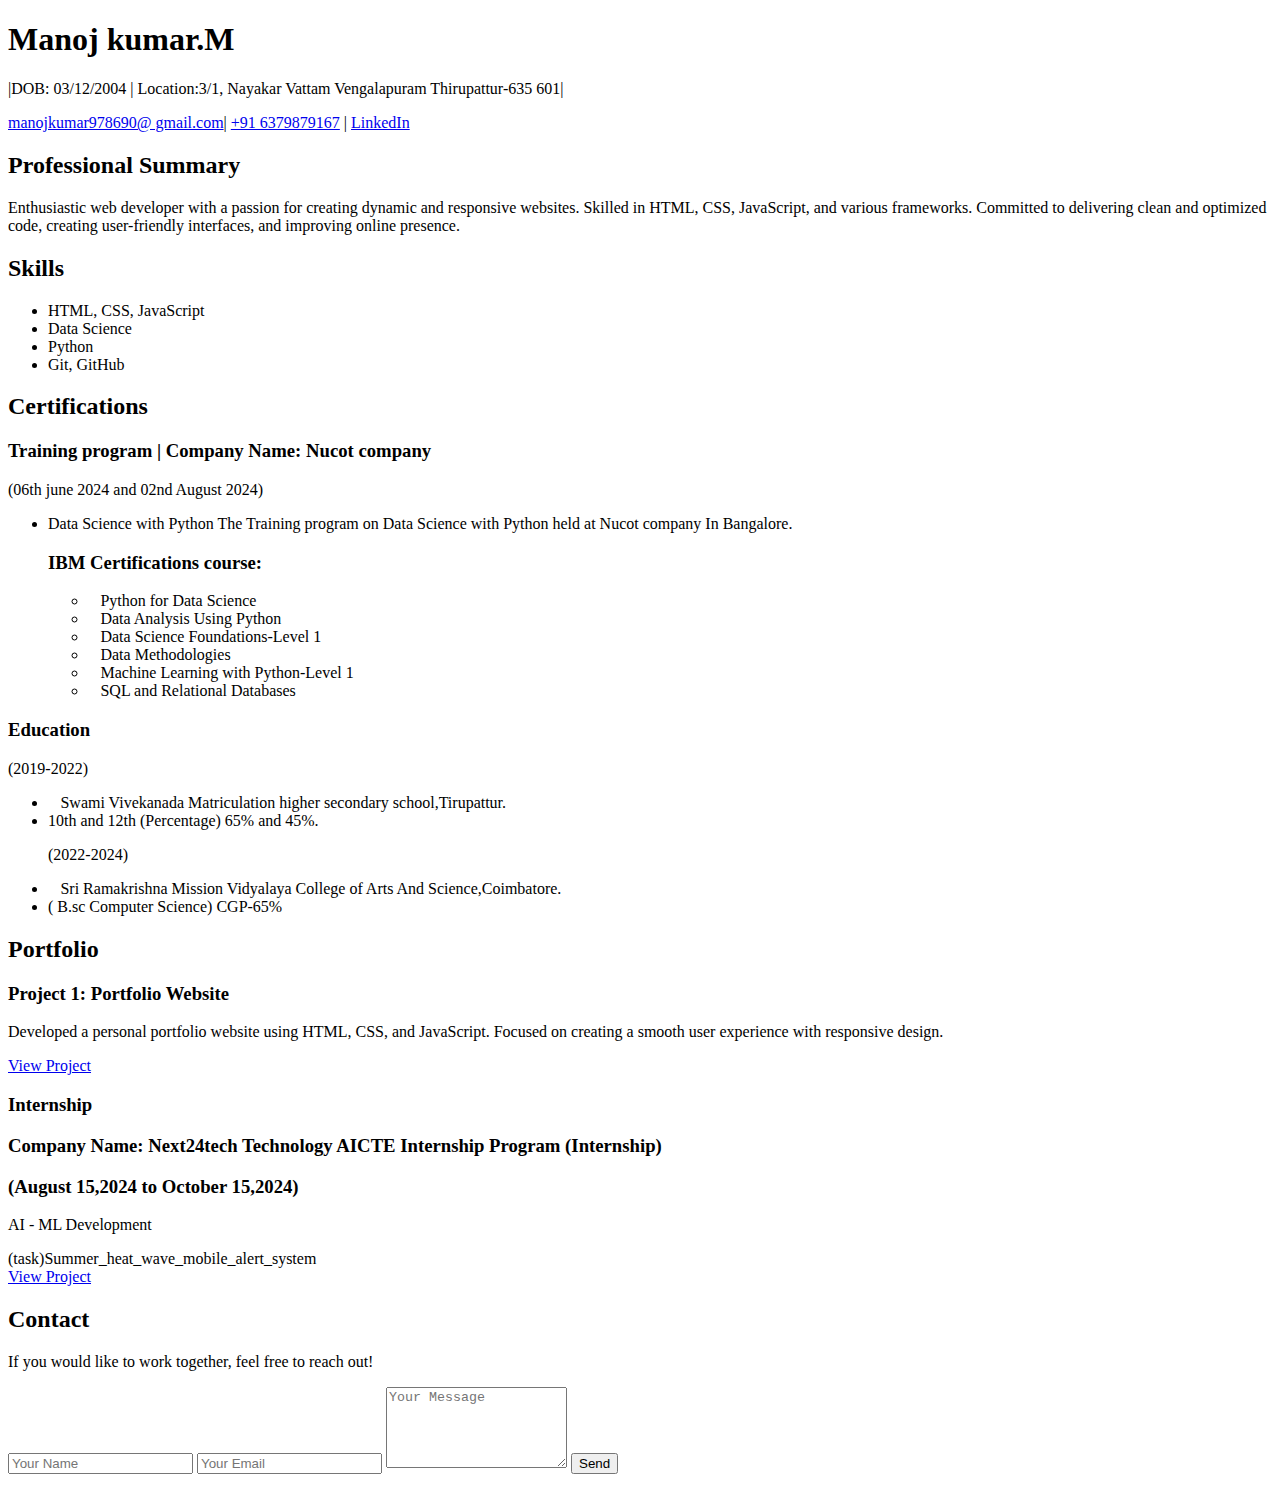
==== index.html @ 959ea466 "Create index.html" ====
<!DOCTYPE html>
<html lang="en">
<head>
    <meta charset="UTF-8">
    <meta name="viewport" content="width=device-width, initial-scale=1.0">
    <title>Portfolio Resume</title>
    <link rel="stylesheet" href="styles.css">
</head>
<body>
    <header>
        <div class="container">
            <h1>Manoj kumar.M</h1>
            <p>|DOB: 03/12/2004 | Location:3/1, Nayakar Vattam Vengalapuram Thirupattur-635 601| </p>
            <div class="contact-info">
                <a href="mailto">manojkumar978690@ gmail.com</a>| 
                <a href="tel:+1234567890">+91 6379879167</a> | 
                <a href="https://www.linkedin.com/in/manojkumar-58b940257?utm_source" target="_blank">LinkedIn</a>
            </div>
        </div>
    </header>

    <main class="container">
        <section id="summary">
            <h2>Professional Summary</h2>
            <p>
                Enthusiastic web developer with a passion for creating dynamic and responsive websites. 
                Skilled in HTML, CSS, JavaScript, and various frameworks. Committed to delivering clean 
                and optimized code, creating user-friendly interfaces, and improving online presence.
            </p>
        </section>

        <section id="skills">
            <h2>Skills</h2>
            <ul>
                <li>HTML, CSS, JavaScript</li>
                <li>Data Science </li>
                <li>Python</li>
                <li>Git, GitHub</li>
            </ul>
        </section>

        <section id="Certifications">
            <h2>Certifications</h2>
            <div class="job">
                <h3>Training program | Company Name: Nucot company</h3>
                <p class="job-dates">(06th june 2024 and 02nd August 2024)</p>
                <ul>
                    <li>Data Science with Python The Training program on Data Science with Python held at Nucot company In Bangalore.</li>
                <h3>IBM Certifications course:</h3> 
                <ul>   
                    <li>Python for Data Science</li>
                    <li>Data Analysis Using Python</li>
                    <li>Data Science Foundations-Level 1</li>
                    <li>Data Methodologies</li>
                    <li>Machine Learning with Python-Level 1</li>
                    <li>SQL and Relational Databases</li>
                </ul>
                </ul>
            </div>
            <div class="job">
                <h3>Education</h3>
                <p class="job-dates">(2019-2022)</p>
                <ul>
                    <li>Swami Vivekanada Matriculation higher secondary school,Tirupattur.</li><li>10th and 12th (Percentage) 65% and 45%.</li>
                    <p class="job-dates">(2022-2024)</p>

                    <li>Sri Ramakrishna Mission Vidyalaya College of Arts And Science,Coimbatore.</li>
                    <li>( B.sc Computer Science) CGP-65% </li>
         
                </ul>
            </div>
        </section>

        <section id="portfolio">
            <h2>Portfolio</h2>
            <div class="projects">
                <div class="project">
                    <h3>Project 1: Portfolio Website</h3>
                    <p>Developed a personal portfolio website using HTML, CSS, and JavaScript. Focused on creating a smooth user experience with responsive design.</p>
                    <a href="https://yourprojectlink.com" target="_blank">View Project</a>
                </div>
                <div class="project">
                    <h3>Internship</h3>
                    <h3>Company Name: Next24tech Technology AICTE Internship Program (Internship)<p class="job-dates">(August 15,2024 to October 15,2024)</p></h3>
                    <p>AI - ML Development</p>
                    <li>(task)Summer_heat_wave_mobile_alert_system</li>
                    <a href="https://github.com/mano7j/manoj" target="_blank">View Project</a>
                </div>
            </div>
        </section>

        <section id="contact">
            <h2>Contact</h2>
            <p>If you would like to work together, feel free to reach out!</p>
            <form id="contact-form">
                <input type="text" id="name" placeholder="Your Name" required>
                <input type="email" id="email" placeholder="Your Email" required>
                <textarea id="message" rows="5" placeholder="Your Message" required></textarea>
                <button type="submit">Send</button>
            </form>
            <p id="form-response"></p>
        </section>
    </main>

    <script src="scripts.js"></script>
</body>
</html>
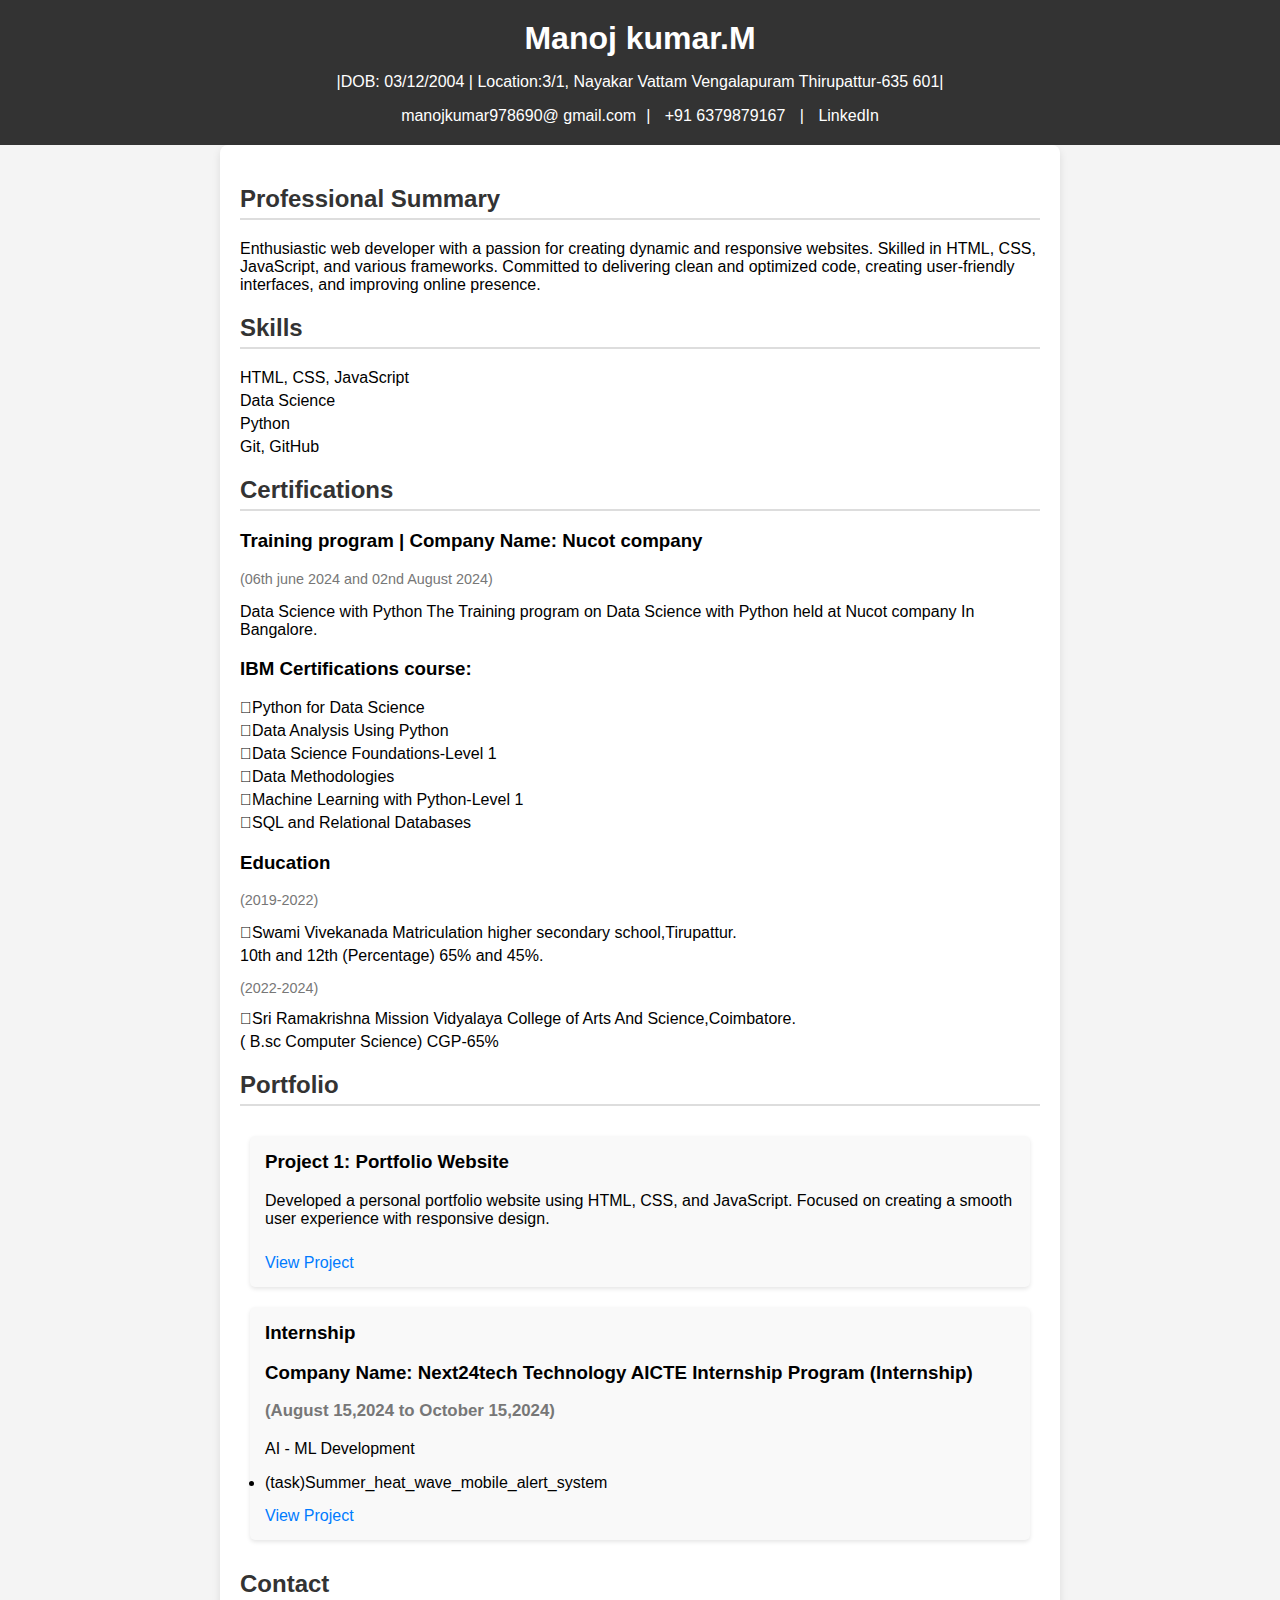
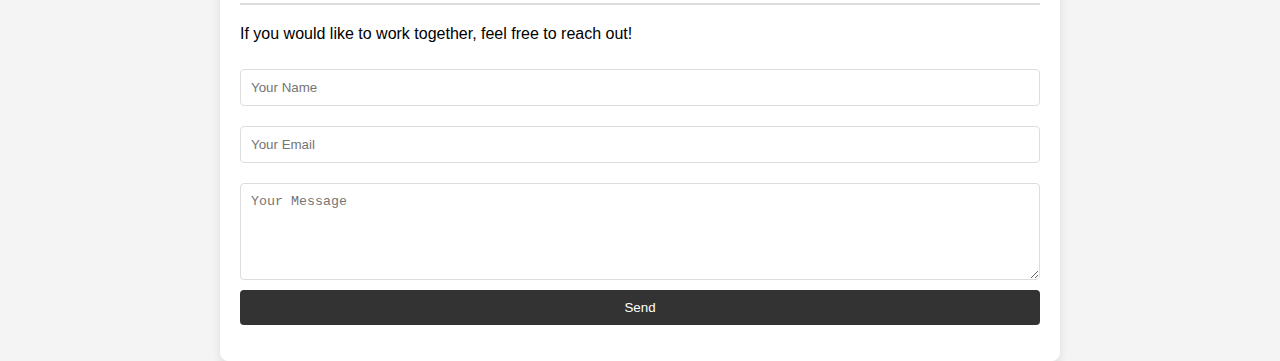
==== commit 464f89c9: "Add files via upload" ====
--- a/index.html
+++ b/index.html
@@ -1,107 +1,107 @@
-<!DOCTYPE html>
-<html lang="en">
-<head>
-    <meta charset="UTF-8">
-    <meta name="viewport" content="width=device-width, initial-scale=1.0">
-    <title>Portfolio Resume</title>
-    <link rel="stylesheet" href="styles.css">
-</head>
-<body>
-    <header>
-        <div class="container">
-            <h1>Manoj kumar.M</h1>
-            <p>|DOB: 03/12/2004 | Location:3/1, Nayakar Vattam Vengalapuram Thirupattur-635 601| </p>
-            <div class="contact-info">
-                <a href="mailto">manojkumar978690@ gmail.com</a>| 
-                <a href="tel:+1234567890">+91 6379879167</a> | 
-                <a href="https://www.linkedin.com/in/manojkumar-58b940257?utm_source" target="_blank">LinkedIn</a>
-            </div>
-        </div>
-    </header>
-
-    <main class="container">
-        <section id="summary">
-            <h2>Professional Summary</h2>
-            <p>
-                Enthusiastic web developer with a passion for creating dynamic and responsive websites. 
-                Skilled in HTML, CSS, JavaScript, and various frameworks. Committed to delivering clean 
-                and optimized code, creating user-friendly interfaces, and improving online presence.
-            </p>
-        </section>
-
-        <section id="skills">
-            <h2>Skills</h2>
-            <ul>
-                <li>HTML, CSS, JavaScript</li>
-                <li>Data Science </li>
-                <li>Python</li>
-                <li>Git, GitHub</li>
-            </ul>
-        </section>
-
-        <section id="Certifications">
-            <h2>Certifications</h2>
-            <div class="job">
-                <h3>Training program | Company Name: Nucot company</h3>
-                <p class="job-dates">(06th june 2024 and 02nd August 2024)</p>
-                <ul>
-                    <li>Data Science with Python The Training program on Data Science with Python held at Nucot company In Bangalore.</li>
-                <h3>IBM Certifications course:</h3> 
-                <ul>   
-                    <li>Python for Data Science</li>
-                    <li>Data Analysis Using Python</li>
-                    <li>Data Science Foundations-Level 1</li>
-                    <li>Data Methodologies</li>
-                    <li>Machine Learning with Python-Level 1</li>
-                    <li>SQL and Relational Databases</li>
-                </ul>
-                </ul>
-            </div>
-            <div class="job">
-                <h3>Education</h3>
-                <p class="job-dates">(2019-2022)</p>
-                <ul>
-                    <li>Swami Vivekanada Matriculation higher secondary school,Tirupattur.</li><li>10th and 12th (Percentage) 65% and 45%.</li>
-                    <p class="job-dates">(2022-2024)</p>
-
-                    <li>Sri Ramakrishna Mission Vidyalaya College of Arts And Science,Coimbatore.</li>
-                    <li>( B.sc Computer Science) CGP-65% </li>
-         
-                </ul>
-            </div>
-        </section>
-
-        <section id="portfolio">
-            <h2>Portfolio</h2>
-            <div class="projects">
-                <div class="project">
-                    <h3>Project 1: Portfolio Website</h3>
-                    <p>Developed a personal portfolio website using HTML, CSS, and JavaScript. Focused on creating a smooth user experience with responsive design.</p>
-                    <a href="https://yourprojectlink.com" target="_blank">View Project</a>
-                </div>
-                <div class="project">
-                    <h3>Internship</h3>
-                    <h3>Company Name: Next24tech Technology AICTE Internship Program (Internship)<p class="job-dates">(August 15,2024 to October 15,2024)</p></h3>
-                    <p>AI - ML Development</p>
-                    <li>(task)Summer_heat_wave_mobile_alert_system</li>
-                    <a href="https://github.com/mano7j/manoj" target="_blank">View Project</a>
-                </div>
-            </div>
-        </section>
-
-        <section id="contact">
-            <h2>Contact</h2>
-            <p>If you would like to work together, feel free to reach out!</p>
-            <form id="contact-form">
-                <input type="text" id="name" placeholder="Your Name" required>
-                <input type="email" id="email" placeholder="Your Email" required>
-                <textarea id="message" rows="5" placeholder="Your Message" required></textarea>
-                <button type="submit">Send</button>
-            </form>
-            <p id="form-response"></p>
-        </section>
-    </main>
-
-    <script src="scripts.js"></script>
-</body>
-</html>
+<!DOCTYPE html>
+<html lang="en">
+<head>
+    <meta charset="UTF-8">
+    <meta name="viewport" content="width=device-width, initial-scale=1.0">
+    <title>Portfolio Resume</title>
+    <link rel="stylesheet" href="styles.css">
+</head>
+<body>
+    <header>
+        <div class="container">
+            <h1>Manoj kumar.M</h1>
+            <p>|DOB: 03/12/2004 | Location:3/1, Nayakar Vattam Vengalapuram Thirupattur-635 601| </p>
+            <div class="contact-info">
+                <a href="mailto">manojkumar978690@ gmail.com</a>| 
+                <a href="tel:+1234567890">+91 6379879167</a> | 
+                <a href="https://www.linkedin.com/in/manojkumar-58b940257?utm_source" target="_blank">LinkedIn</a>
+            </div>
+        </div>
+    </header>
+
+    <main class="container">
+        <section id="summary">
+            <h2>Professional Summary</h2>
+            <p>
+                Enthusiastic web developer with a passion for creating dynamic and responsive websites. 
+                Skilled in HTML, CSS, JavaScript, and various frameworks. Committed to delivering clean 
+                and optimized code, creating user-friendly interfaces, and improving online presence.
+            </p>
+        </section>
+
+        <section id="skills">
+            <h2>Skills</h2>
+            <ul>
+                <li>HTML, CSS, JavaScript</li>
+                <li>Data Science </li>
+                <li>Python</li>
+                <li>Git, GitHub</li>
+            </ul>
+        </section>
+
+        <section id="Certifications">
+            <h2>Certifications</h2>
+            <div class="job">
+                <h3>Training program | Company Name: Nucot company</h3>
+                <p class="job-dates">(06th june 2024 and 02nd August 2024)</p>
+                <ul>
+                    <li>Data Science with Python The Training program on Data Science with Python held at Nucot company In Bangalore.</li>
+                <h3>IBM Certifications course:</h3> 
+                <ul>   
+                    <li>Python for Data Science</li>
+                    <li>Data Analysis Using Python</li>
+                    <li>Data Science Foundations-Level 1</li>
+                    <li>Data Methodologies</li>
+                    <li>Machine Learning with Python-Level 1</li>
+                    <li>SQL and Relational Databases</li>
+                </ul>
+                </ul>
+            </div>
+            <div class="job">
+                <h3>Education</h3>
+                <p class="job-dates">(2019-2022)</p>
+                <ul>
+                    <li>Swami Vivekanada Matriculation higher secondary school,Tirupattur.</li><li>10th and 12th (Percentage) 65% and 45%.</li>
+                    <p class="job-dates">(2022-2024)</p>
+
+                    <li>Sri Ramakrishna Mission Vidyalaya College of Arts And Science,Coimbatore.</li>
+                    <li>( B.sc Computer Science) CGP-65% </li>
+         
+                </ul>
+            </div>
+        </section>
+
+        <section id="portfolio">
+            <h2>Portfolio</h2>
+            <div class="projects">
+                <div class="project">
+                    <h3>Project 1: Portfolio Website</h3>
+                    <p>Developed a personal portfolio website using HTML, CSS, and JavaScript. Focused on creating a smooth user experience with responsive design.</p>
+                    <a href="https://yourprojectlink.com" target="_blank">View Project</a>
+                </div>
+                <div class="project">
+                    <h3>Internship</h3>
+                    <h3>Company Name: Next24tech Technology AICTE Internship Program (Internship)<p class="job-dates">(August 15,2024 to October 15,2024)</p></h3>
+                    <p>AI - ML Development</p>
+                    <li>(task)Summer_heat_wave_mobile_alert_system</li>
+                    <a href="https://github.com/mano7j/manoj" target="_blank">View Project</a>
+                </div>
+            </div>
+        </section>
+
+        <section id="contact">
+            <h2>Contact</h2>
+            <p>If you would like to work together, feel free to reach out!</p>
+            <form id="contact-form">
+                <input type="text" id="name" placeholder="Your Name" required>
+                <input type="email" id="email" placeholder="Your Email" required>
+                <textarea id="message" rows="5" placeholder="Your Message" required></textarea>
+                <button type="submit">Send</button>
+            </form>
+            <p id="form-response"></p>
+        </section>
+    </main>
+
+    <script src="scripts.js"></script>
+</body>
+</html>--- a/styles.css
+++ b/styles.css
@@ -0,0 +1,112 @@
+body {
+    font-family: Arial, sans-serif;
+    margin: 0;
+    padding: 0;
+    background-color: #f4f4f4;
+}
+
+header {
+    background-color: #333;
+    color: #fff;
+    padding: 20px 0;
+    text-align: center;
+}
+
+.container {
+    width: 90%;
+    max-width: 800px;
+    margin: 0 auto;
+}
+
+h1 {
+    margin: 0;
+}
+
+.contact-info a {
+    color: #fff;
+    text-decoration: none;
+    margin: 0 10px;
+}
+
+main {
+    background-color: #fff;
+    padding: 20px;
+    margin-top: -20px;
+    border-radius: 8px;
+    box-shadow: 0 4px 8px rgba(0, 0, 0, 0.1);
+}
+
+h2 {
+    border-bottom: 2px solid #ddd;
+    padding-bottom: 5px;
+    color: #333;
+}
+
+ul {
+    list-style-type: none;
+    padding: 0;
+}
+
+li {
+    margin: 5px 0;
+}
+
+.job {
+    margin-bottom: 20px;
+}
+
+.job-dates {
+    font-size: 0.9em;
+    color: #777;
+}
+
+.projects {
+    display: flex;
+    flex-wrap: wrap;
+}
+
+.project {
+    flex: 1 1 45%;
+    background-color: #f9f9f9;
+    margin: 10px;
+    padding: 15px;
+    border-radius: 5px;
+    box-shadow: 0 2px 4px rgba(0, 0, 0, 0.1);
+}
+
+.project h3 {
+    margin-top: 0;
+}
+
+.project a {
+    display: inline-block;
+    margin-top: 10px;
+    color: #007BFF;
+    text-decoration: none;
+}
+
+#contact-form {
+    display: flex;
+    flex-direction: column;
+}
+
+#contact-form input, 
+#contact-form textarea {
+    margin: 10px 0;
+    padding: 10px;
+    border: 1px solid #ddd;
+    border-radius: 4px;
+}
+
+#contact-form button {
+    padding: 10px;
+    background-color: #333;
+    color: #fff;
+    border: none;
+    border-radius: 4px;
+    cursor: pointer;
+}
+
+#contact-form button:hover {
+    background-color: #555;
+}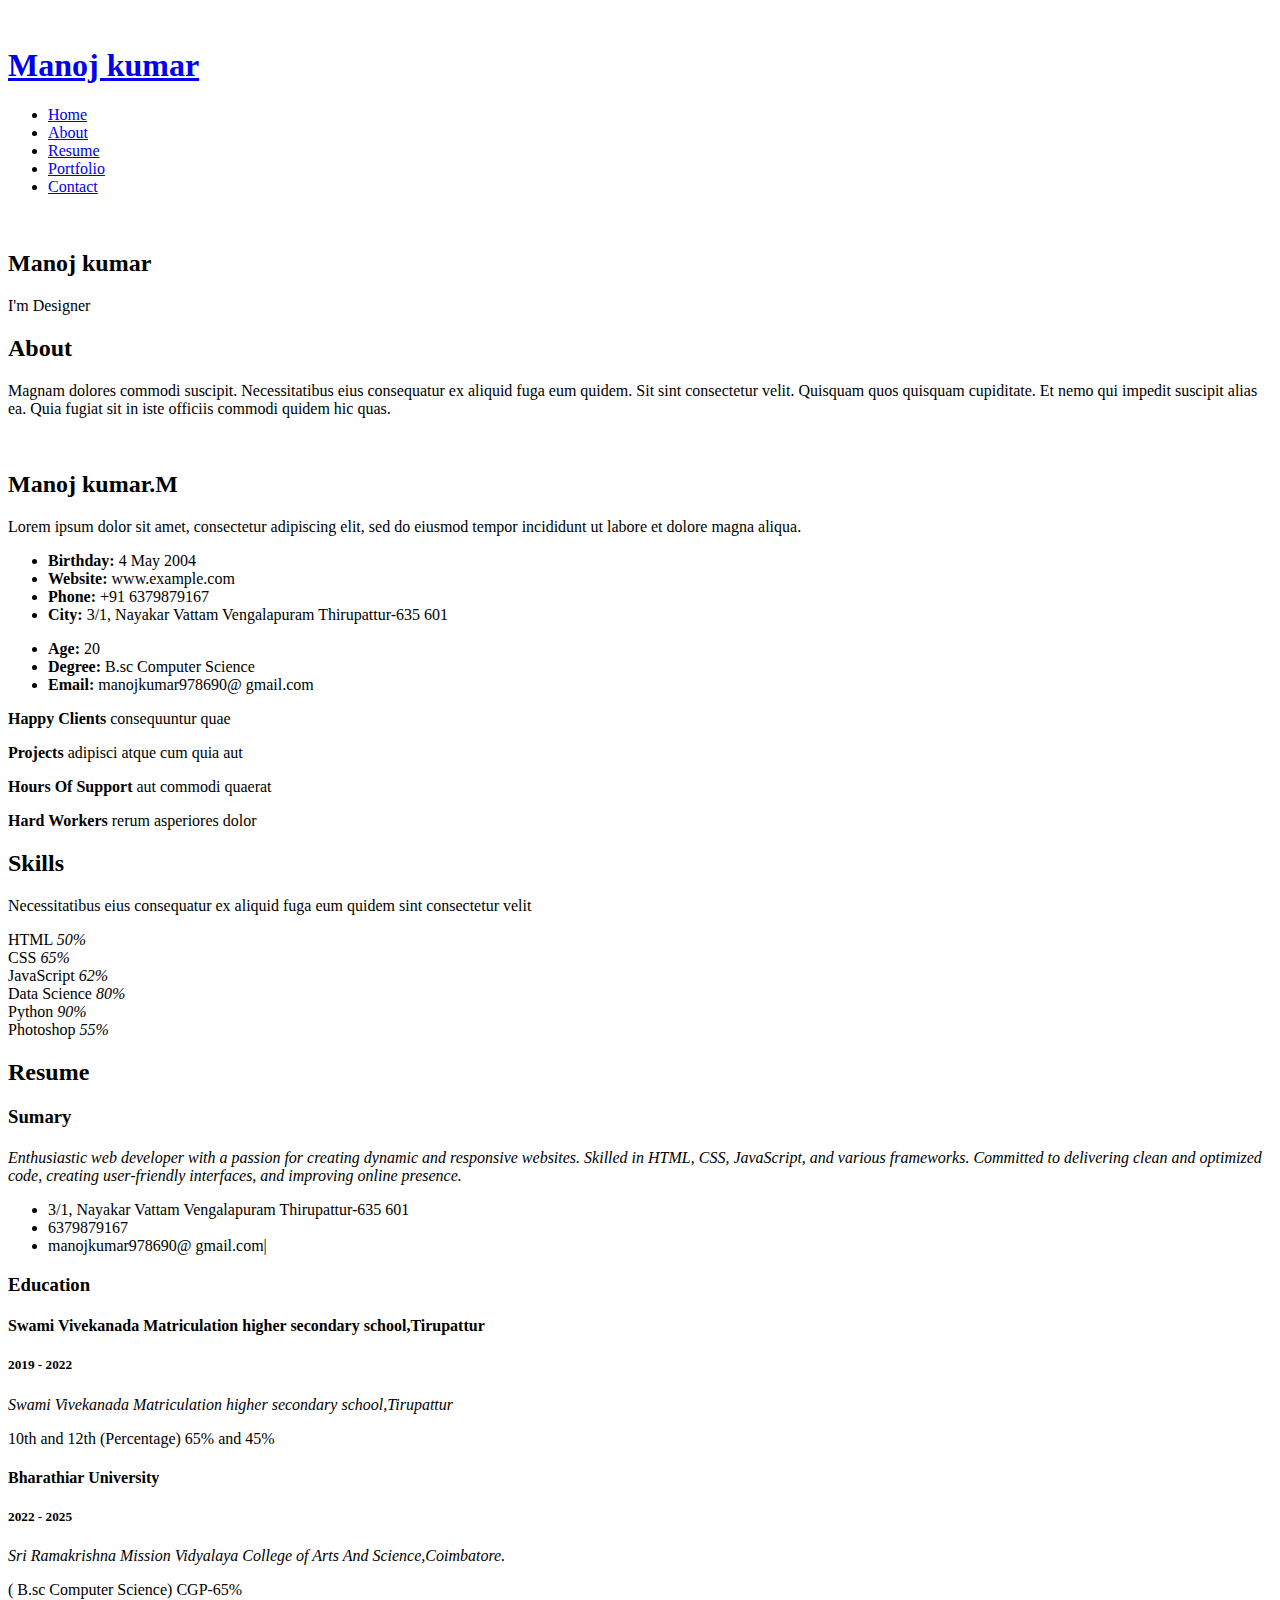
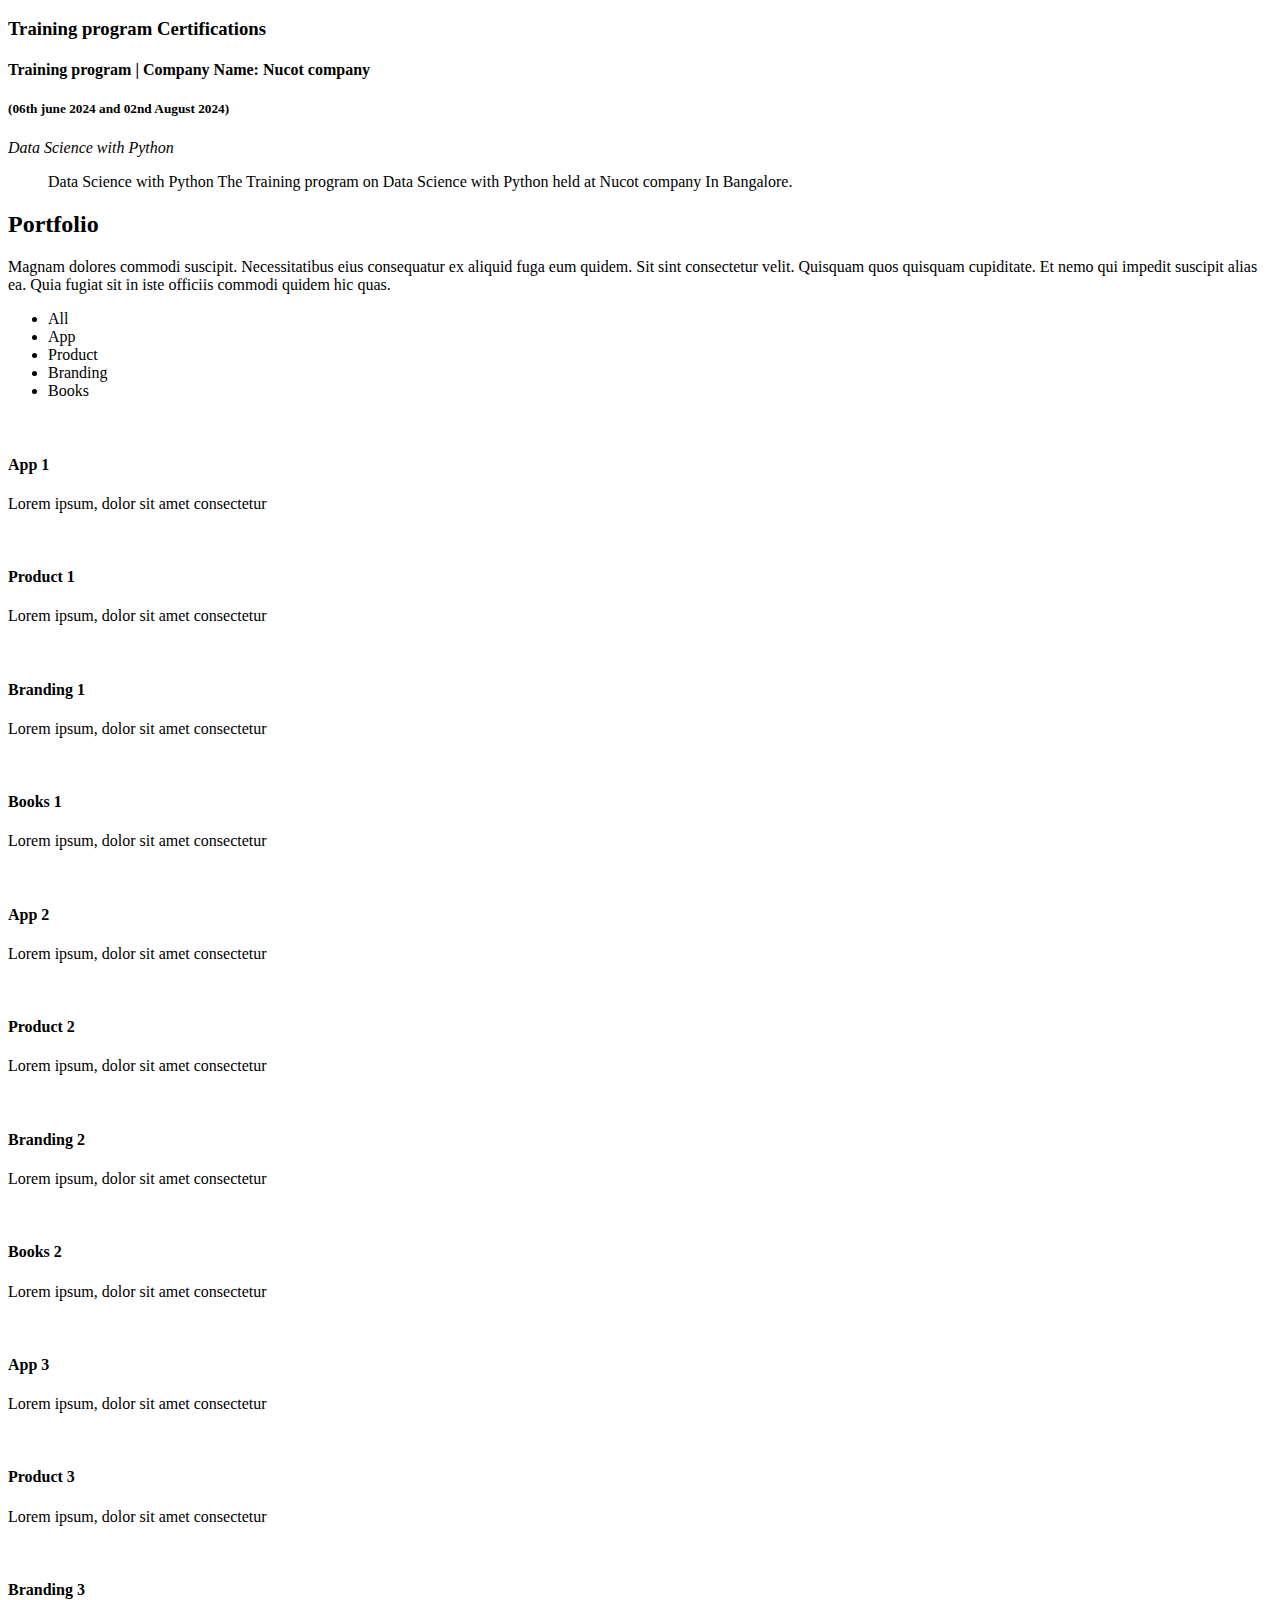
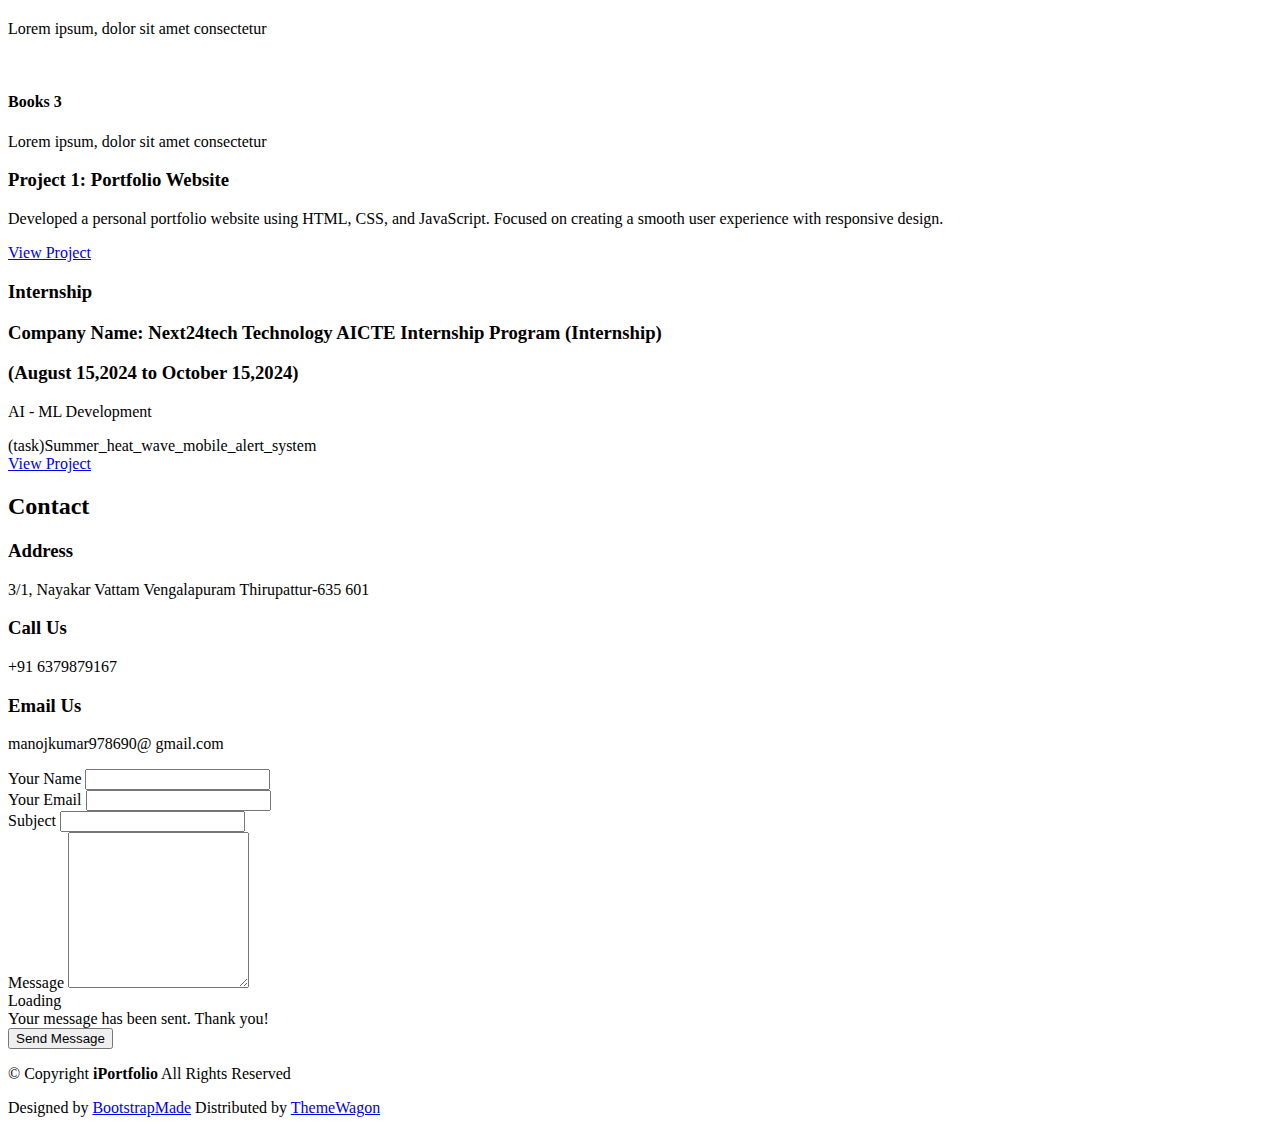
==== commit 7c266e9b: "Add files via upload" ====
--- a/index.html
+++ b/index.html
@@ -1,107 +1,627 @@
-<!DOCTYPE html>
-<html lang="en">
-<head>
-    <meta charset="UTF-8">
-    <meta name="viewport" content="width=device-width, initial-scale=1.0">
-    <title>Portfolio Resume</title>
-    <link rel="stylesheet" href="styles.css">
-</head>
-<body>
-    <header>
-        <div class="container">
-            <h1>Manoj kumar.M</h1>
-            <p>|DOB: 03/12/2004 | Location:3/1, Nayakar Vattam Vengalapuram Thirupattur-635 601| </p>
-            <div class="contact-info">
-                <a href="mailto">manojkumar978690@ gmail.com</a>| 
-                <a href="tel:+1234567890">+91 6379879167</a> | 
-                <a href="https://www.linkedin.com/in/manojkumar-58b940257?utm_source" target="_blank">LinkedIn</a>
-            </div>
-        </div>
-    </header>
-
-    <main class="container">
-        <section id="summary">
-            <h2>Professional Summary</h2>
-            <p>
-                Enthusiastic web developer with a passion for creating dynamic and responsive websites. 
-                Skilled in HTML, CSS, JavaScript, and various frameworks. Committed to delivering clean 
-                and optimized code, creating user-friendly interfaces, and improving online presence.
-            </p>
-        </section>
-
-        <section id="skills">
-            <h2>Skills</h2>
-            <ul>
-                <li>HTML, CSS, JavaScript</li>
-                <li>Data Science </li>
-                <li>Python</li>
-                <li>Git, GitHub</li>
-            </ul>
-        </section>
-
-        <section id="Certifications">
-            <h2>Certifications</h2>
-            <div class="job">
-                <h3>Training program | Company Name: Nucot company</h3>
-                <p class="job-dates">(06th june 2024 and 02nd August 2024)</p>
-                <ul>
-                    <li>Data Science with Python The Training program on Data Science with Python held at Nucot company In Bangalore.</li>
-                <h3>IBM Certifications course:</h3> 
-                <ul>   
-                    <li>Python for Data Science</li>
-                    <li>Data Analysis Using Python</li>
-                    <li>Data Science Foundations-Level 1</li>
-                    <li>Data Methodologies</li>
-                    <li>Machine Learning with Python-Level 1</li>
-                    <li>SQL and Relational Databases</li>
-                </ul>
-                </ul>
-            </div>
-            <div class="job">
-                <h3>Education</h3>
-                <p class="job-dates">(2019-2022)</p>
-                <ul>
-                    <li>Swami Vivekanada Matriculation higher secondary school,Tirupattur.</li><li>10th and 12th (Percentage) 65% and 45%.</li>
-                    <p class="job-dates">(2022-2024)</p>
-
-                    <li>Sri Ramakrishna Mission Vidyalaya College of Arts And Science,Coimbatore.</li>
-                    <li>( B.sc Computer Science) CGP-65% </li>
-         
-                </ul>
-            </div>
-        </section>
-
-        <section id="portfolio">
-            <h2>Portfolio</h2>
-            <div class="projects">
-                <div class="project">
-                    <h3>Project 1: Portfolio Website</h3>
-                    <p>Developed a personal portfolio website using HTML, CSS, and JavaScript. Focused on creating a smooth user experience with responsive design.</p>
-                    <a href="https://yourprojectlink.com" target="_blank">View Project</a>
-                </div>
-                <div class="project">
-                    <h3>Internship</h3>
-                    <h3>Company Name: Next24tech Technology AICTE Internship Program (Internship)<p class="job-dates">(August 15,2024 to October 15,2024)</p></h3>
-                    <p>AI - ML Development</p>
-                    <li>(task)Summer_heat_wave_mobile_alert_system</li>
-                    <a href="https://github.com/mano7j/manoj" target="_blank">View Project</a>
-                </div>
-            </div>
-        </section>
-
-        <section id="contact">
-            <h2>Contact</h2>
-            <p>If you would like to work together, feel free to reach out!</p>
-            <form id="contact-form">
-                <input type="text" id="name" placeholder="Your Name" required>
-                <input type="email" id="email" placeholder="Your Email" required>
-                <textarea id="message" rows="5" placeholder="Your Message" required></textarea>
-                <button type="submit">Send</button>
-            </form>
-            <p id="form-response"></p>
-        </section>
-    </main>
-
-    <script src="scripts.js"></script>
-</body>
+<!DOCTYPE html>
+<html lang="en">
+
+<head>
+  <meta charset="utf-8">
+  <meta content="width=device-width, initial-scale=1.0" name="viewport">
+  <title>Index - iPortfolio Bootstrap Template</title>
+  <meta content="" name="description">
+  <meta content="" name="keywords">
+
+  <!-- Favicons -->
+  <link href="assets/img/favicon.png" rel="icon">
+  <link href="assets/img/apple-touch-icon.png" rel="apple-touch-icon">
+
+  <!-- Fonts -->
+  <link href="https://fonts.googleapis.com" rel="preconnect">
+  <link href="https://fonts.gstatic.com" rel="preconnect" crossorigin>
+  <link href="https://fonts.googleapis.com/css2?family=Roboto:ital,wght@0,100;0,300;0,400;0,500;0,700;0,900;1,100;1,300;1,400;1,500;1,700;1,900&family=Poppins:ital,wght@0,100;0,200;0,300;0,400;0,500;0,600;0,700;0,800;0,900;1,100;1,200;1,300;1,400;1,500;1,600;1,700;1,800;1,900&family=Raleway:ital,wght@0,100;0,200;0,300;0,400;0,500;0,600;0,700;0,800;0,900;1,100;1,200;1,300;1,400;1,500;1,600;1,700;1,800;1,900&display=swap" rel="stylesheet">
+
+  <!-- Vendor CSS Files -->
+  <link href="assets/vendor/bootstrap/css/bootstrap.min.css" rel="stylesheet">
+  <link href="assets/vendor/bootstrap-icons/bootstrap-icons.css" rel="stylesheet">
+  <link href="assets/vendor/aos/aos.css" rel="stylesheet">
+  <link href="assets/vendor/glightbox/css/glightbox.min.css" rel="stylesheet">
+  <link href="assets/vendor/swiper/swiper-bundle.min.css" rel="stylesheet">
+
+  <!-- Main CSS File -->
+  <link href="assets/css/main.css" rel="stylesheet">
+
+  <!-- =======================================================
+  * Template Name: iPortfolio
+  * Template URL: https://bootstrapmade.com/iportfolio-bootstrap-portfolio-websites-template/
+  * Updated: Jun 29 2024 with Bootstrap v5.3.3
+  * Author: BootstrapMade.com
+  * License: https://bootstrapmade.com/license/
+  ======================================================== -->
+</head>
+
+<body class="index-page">
+
+  <header id="header" class="header dark-background d-flex flex-column">
+    <i class="header-toggle d-xl-none bi bi-list"></i>
+
+    <div class="profile-img">
+      <img src="assets/img/manoj kumar.jpeg" alt="" class="img-fluid rounded-circle">
+    </div>
+
+    <a href="index.html" class="logo d-flex align-items-center justify-content-center">
+      <!-- Uncomment the line below if you also wish to use an image logo -->
+      <!-- <img src="assets/img/logo.png" alt=""> -->
+      <h1 class="sitename">Manoj kumar</h1>
+    </a>
+
+    <div class="social-links text-center">
+      <a href="#" class="twitter"><i class="bi bi-twitter-x"></i></a>
+      <a href="#" class="facebook"><i class="bi bi-facebook"></i></a>
+      <a href="#" class="instagram"><i class="bi bi-instagram"></i></a>
+      <a href="#" class="google-plus"><i class="bi bi-skype"></i></a>
+      <a href="#" class="linkedin"><i class="bi bi-linkedin"></i></a>
+    </div>
+
+    <nav id="navmenu" class="navmenu">
+      <ul>
+        <li><a href="#hero" class="active"><i class="bi bi-house navicon"></i>Home</a></li>
+        <li><a href="#about"><i class="bi bi-person navicon"></i> About</a></li>
+        <li><a href="#resume"><i class="bi bi-file-earmark-text navicon"></i> Resume</a></li>
+        <li><a href="#portfolio"><i class="bi bi-images navicon"></i> Portfolio</a></li>
+        </li>
+        <li><a href="#contact"><i class="bi bi-envelope navicon"></i> Contact</a></li>
+      </ul>
+    </nav>
+
+  </header>
+
+  <main class="main">
+
+    <!-- Hero Section -->
+    <section id="hero" class="hero section dark-background">
+
+      <img src="assets/img/mk.jpeg" alt="" data-aos="fade-in" class="">
+
+      <div class="container" data-aos="fade-up" data-aos-delay="100">
+        <h2>Manoj kumar</h2>
+        <p>I'm <span class="typed" data-typed-items="Designer, Developer, Photographer">Designer</span><span class="typed-cursor typed-cursor--blink" aria-hidden="true"></span><span class="typed-cursor typed-cursor--blink" aria-hidden="true"></span></p>
+      </div>
+
+    </section><!-- /Hero Section -->
+
+    <!-- About Section -->
+    <section id="about" class="about section">
+
+      <!-- Section Title -->
+      <div class="container section-title" data-aos="fade-up">
+        <h2>About</h2>
+        <p>Magnam dolores commodi suscipit. Necessitatibus eius consequatur ex aliquid fuga eum quidem. Sit sint consectetur velit. Quisquam quos quisquam cupiditate. Et nemo qui impedit suscipit alias ea. Quia fugiat sit in iste officiis commodi quidem hic quas.</p>
+      </div><!-- End Section Title -->
+
+      <div class="container" data-aos="fade-up" data-aos-delay="100">
+
+        <div class="row gy-4 justify-content-center">
+          <div class="col-lg-4">
+            <img src="assets/img/manoj kumar.jpeg" class="img-fluid" alt="">
+          </div>
+          <div class="col-lg-8 content">
+            <h2>Manoj kumar.M</h2>
+            <p class="fst-italic py-3">
+              Lorem ipsum dolor sit amet, consectetur adipiscing elit, sed do eiusmod tempor incididunt ut labore et dolore
+              magna aliqua.
+            </p>
+            <div class="row">
+              <div class="col-lg-6">
+                <ul>
+                  <li><i class="bi bi-chevron-right"></i> <strong>Birthday:</strong> <span>4 May 2004</span></li>
+                  <li><i class="bi bi-chevron-right"></i> <strong>Website:</strong> <span>www.example.com</span></li>
+                  <li><i class="bi bi-chevron-right"></i> <strong>Phone:</strong> <span>+91 6379879167</span></li>
+                  <li><i class="bi bi-chevron-right"></i> <strong>City:</strong> <span>3/1, Nayakar Vattam Vengalapuram Thirupattur-635 601</span></li>
+                </ul>
+              </div>
+              <div class="col-lg-6">
+                <ul>
+                  <li><i class="bi bi-chevron-right"></i> <strong>Age:</strong> <span>20</span></li>
+                  <li><i class="bi bi-chevron-right"></i> <strong>Degree:</strong> <span>B.sc Computer Science</span></li>
+                  <li><i class="bi bi-chevron-right"></i> <strong>Email:</strong> <span>manojkumar978690@ gmail.com</span></li>
+                  
+                </ul>
+              </div>
+            </div>
+            <p class="py-3">
+              
+            </p>
+          </div>
+        </div>
+
+      </div>
+
+    </section><!-- /About Section -->
+
+    <!-- Stats Section -->
+    <section id="stats" class="stats section">
+
+      <div class="container" data-aos="fade-up" data-aos-delay="100">
+
+        <div class="row gy-4">
+
+          <div class="col-lg-3 col-md-6">
+            <div class="stats-item">
+              <i class="bi bi-emoji-smile"></i>
+              <span data-purecounter-start="0" data-purecounter-end="232" data-purecounter-duration="1" class="purecounter"></span>
+              <p><strong>Happy Clients</strong> <span>consequuntur quae</span></p>
+            </div>
+          </div><!-- End Stats Item -->
+
+          <div class="col-lg-3 col-md-6">
+            <div class="stats-item">
+              <i class="bi bi-journal-richtext"></i>
+              <span data-purecounter-start="0" data-purecounter-end="521" data-purecounter-duration="1" class="purecounter"></span>
+              <p><strong>Projects</strong> <span>adipisci atque cum quia aut</span></p>
+            </div>
+          </div><!-- End Stats Item -->
+
+          <div class="col-lg-3 col-md-6">
+            <div class="stats-item">
+              <i class="bi bi-headset"></i>
+              <span data-purecounter-start="0" data-purecounter-end="1453" data-purecounter-duration="1" class="purecounter"></span>
+              <p><strong>Hours Of Support</strong> <span>aut commodi quaerat</span></p>
+            </div>
+          </div><!-- End Stats Item -->
+
+          <div class="col-lg-3 col-md-6">
+            <div class="stats-item">
+              <i class="bi bi-people"></i>
+              <span data-purecounter-start="0" data-purecounter-end="32" data-purecounter-duration="1" class="purecounter"></span>
+              <p><strong>Hard Workers</strong> <span>rerum asperiores dolor</span></p>
+            </div>
+          </div><!-- End Stats Item -->
+
+        </div>
+
+      </div>
+
+    </section><!-- /Stats Section -->
+
+    <!-- Skills Section -->
+    <section id="skills" class="skills section light-background">
+
+      <!-- Section Title -->
+      <div class="container section-title" data-aos="fade-up">
+        <h2>Skills</h2>
+        <p>Necessitatibus eius consequatur ex aliquid fuga eum quidem sint consectetur velit</p>
+      </div><!-- End Section Title -->
+
+      <div class="container" data-aos="fade-up" data-aos-delay="100">
+
+        <div class="row skills-content skills-animation">
+
+          <div class="col-lg-6">
+
+            <div class="progress">
+              <span class="skill"><span>HTML</span> <i class="val">50%</i></span>
+              <div class="progress-bar-wrap">
+                <div class="progress-bar" role="progressbar" aria-valuenow="100" aria-valuemin="0" aria-valuemax="100"></div>
+              </div>
+            </div><!-- End Skills Item -->
+
+            <div class="progress">
+              <span class="skill"><span>CSS</span> <i class="val">65%</i></span>
+              <div class="progress-bar-wrap">
+                <div class="progress-bar" role="progressbar" aria-valuenow="90" aria-valuemin="0" aria-valuemax="100"></div>
+              </div>
+            </div><!-- End Skills Item -->
+
+            <div class="progress">
+              <span class="skill"><span>JavaScript</span> <i class="val">62%</i></span>
+              <div class="progress-bar-wrap">
+                <div class="progress-bar" role="progressbar" aria-valuenow="75" aria-valuemin="0" aria-valuemax="100"></div>
+              </div>
+            </div><!-- End Skills Item -->
+
+          </div>
+
+          <div class="col-lg-6">
+
+            <div class="progress">
+              <span class="skill"><span>Data Science</span> <i class="val">80%</i></span>
+              <div class="progress-bar-wrap">
+                <div class="progress-bar" role="progressbar" aria-valuenow="80" aria-valuemin="0" aria-valuemax="100"></div>
+              </div>
+            </div><!-- End Skills Item -->
+
+            <div class="progress">
+              <span class="skill"><span>Python</span> <i class="val">90%</i></span>
+              <div class="progress-bar-wrap">
+                <div class="progress-bar" role="progressbar" aria-valuenow="90" aria-valuemin="0" aria-valuemax="100"></div>
+              </div>
+            </div><!-- End Skills Item -->
+
+            <div class="progress">
+              <span class="skill"><span>Photoshop</span> <i class="val">55%</i></span>
+              <div class="progress-bar-wrap">
+                <div class="progress-bar" role="progressbar" aria-valuenow="55" aria-valuemin="0" aria-valuemax="100"></div>
+              </div>
+            </div><!-- End Skills Item -->
+
+          </div>
+
+        </div>
+
+      </div>
+
+    </section><!-- /Skills Section -->
+
+    <!-- Resume Section -->
+    <section id="resume" class="resume section">
+
+      <!-- Section Title -->
+      <div class="container section-title" data-aos="fade-up">
+        <h2>Resume</h2>
+        
+      </div><!-- End Section Title -->
+
+      <div class="container">
+
+        <div class="row">
+
+          <div class="col-lg-6" data-aos="fade-up" data-aos-delay="100">
+            <h3 class="resume-title">Sumary</h3>
+
+            <div class="resume-item pb-0">
+              <h4></h4>
+              <p><em>Enthusiastic web developer with a passion for creating dynamic and responsive websites. Skilled in HTML, CSS, JavaScript, and various frameworks. Committed to delivering clean and optimized code, creating user-friendly interfaces, and improving online presence.
+              </em></p>
+              <ul>
+                <li>3/1, Nayakar Vattam Vengalapuram Thirupattur-635 601</li>
+                <li>6379879167</li>
+                <li>manojkumar978690@ gmail.com|</li>
+              </ul>
+            </div><!-- Edn Resume Item -->
+
+            <h3 class="resume-title">Education</h3>
+            <div class="resume-item">
+              <h4>Swami Vivekanada Matriculation higher secondary school,Tirupattur</h4>
+              <h5>2019 - 2022</h5>
+              <p><em>Swami Vivekanada Matriculation higher secondary school,Tirupattur </em></p>
+              <p>10th and 12th (Percentage) 65% and 45%</p>
+            </div><!-- Edn Resume Item -->
+
+            <div class="resume-item">
+              <h4>Bharathiar University</h4>
+              <h5>2022 - 2025</h5>
+              <p><em>Sri Ramakrishna Mission Vidyalaya College of Arts And Science,Coimbatore.</em></p>
+              <p>( B.sc Computer Science) CGP-65%</p>
+            </div><!-- Edn Resume Item -->
+
+          </div>
+
+          <div class="col-lg-6" data-aos="fade-up" data-aos-delay="200">
+            <h3 class="resume-title">Training program Certifications</h3>
+            <div class="resume-item">
+              <h4>Training program | Company Name: Nucot company</h4>
+              <h5>(06th june 2024 and 02nd August 2024)</h5>
+              <p><em>Data Science with Python  </em></p>
+              <ul>
+                <p>Data Science with Python The Training program on Data Science with Python held at Nucot company In Bangalore.</p>
+              </ul>
+            </div><!-- Edn Resume Item -->
+
+            
+          </div>
+
+        </div>
+
+      </div>
+
+    </section><!-- /Resume Section -->
+
+    <!-- Portfolio Section -->
+    <section id="portfolio" class="portfolio section light-background">
+
+      <!-- Section Title -->
+      <div class="container section-title" data-aos="fade-up">
+        <h2>Portfolio</h2>
+        <p>Magnam dolores commodi suscipit. Necessitatibus eius consequatur ex aliquid fuga eum quidem. Sit sint consectetur velit. Quisquam quos quisquam cupiditate. Et nemo qui impedit suscipit alias ea. Quia fugiat sit in iste officiis commodi quidem hic quas.</p>
+      </div><!-- End Section Title -->
+
+      <div class="container">
+
+        <div class="isotope-layout" data-default-filter="*" data-layout="masonry" data-sort="original-order">
+
+          <ul class="portfolio-filters isotope-filters" data-aos="fade-up" data-aos-delay="100">
+            <li data-filter="*" class="filter-active">All</li>
+            <li data-filter=".filter-app">App</li>
+            <li data-filter=".filter-product">Product</li>
+            <li data-filter=".filter-branding">Branding</li>
+            <li data-filter=".filter-books">Books</li>
+          </ul><!-- End Portfolio Filters -->
+
+          <div class="row gy-4 isotope-container" data-aos="fade-up" data-aos-delay="200">
+
+            <div class="col-lg-4 col-md-6 portfolio-item isotope-item filter-app">
+              <div class="portfolio-content h-100">
+                <img src="assets/img/portfolio/app-1.jpg" class="img-fluid" alt="">
+                <div class="portfolio-info">
+                  <h4>App 1</h4>
+                  <p>Lorem ipsum, dolor sit amet consectetur</p>
+                  <a href="assets/img/portfolio/app-1.jpg" title="App 1" data-gallery="portfolio-gallery-app" class="glightbox preview-link"><i class="bi bi-zoom-in"></i></a>
+                  <a href="portfolio-details.html" title="More Details" class="details-link"><i class="bi bi-link-45deg"></i></a>
+                </div>
+              </div>
+            </div><!-- End Portfolio Item -->
+
+            <div class="col-lg-4 col-md-6 portfolio-item isotope-item filter-product">
+              <div class="portfolio-content h-100">
+                <img src="assets/img/portfolio/product-1.jpg" class="img-fluid" alt="">
+                <div class="portfolio-info">
+                  <h4>Product 1</h4>
+                  <p>Lorem ipsum, dolor sit amet consectetur</p>
+                  <a href="assets/img/portfolio/product-1.jpg" title="Product 1" data-gallery="portfolio-gallery-product" class="glightbox preview-link"><i class="bi bi-zoom-in"></i></a>
+                  <a href="portfolio-details.html" title="More Details" class="details-link"><i class="bi bi-link-45deg"></i></a>
+                </div>
+              </div>
+            </div><!-- End Portfolio Item -->
+
+            <div class="col-lg-4 col-md-6 portfolio-item isotope-item filter-branding">
+              <div class="portfolio-content h-100">
+                <img src="assets/img/portfolio/branding-1.jpg" class="img-fluid" alt="">
+                <div class="portfolio-info">
+                  <h4>Branding 1</h4>
+                  <p>Lorem ipsum, dolor sit amet consectetur</p>
+                  <a href="assets/img/portfolio/branding-1.jpg" title="Branding 1" data-gallery="portfolio-gallery-branding" class="glightbox preview-link"><i class="bi bi-zoom-in"></i></a>
+                  <a href="portfolio-details.html" title="More Details" class="details-link"><i class="bi bi-link-45deg"></i></a>
+                </div>
+              </div>
+            </div><!-- End Portfolio Item -->
+
+            <div class="col-lg-4 col-md-6 portfolio-item isotope-item filter-books">
+              <div class="portfolio-content h-100">
+                <img src="assets/img/portfolio/books-1.jpg" class="img-fluid" alt="">
+                <div class="portfolio-info">
+                  <h4>Books 1</h4>
+                  <p>Lorem ipsum, dolor sit amet consectetur</p>
+                  <a href="assets/img/portfolio/books-1.jpg" title="Branding 1" data-gallery="portfolio-gallery-book" class="glightbox preview-link"><i class="bi bi-zoom-in"></i></a>
+                  <a href="portfolio-details.html" title="More Details" class="details-link"><i class="bi bi-link-45deg"></i></a>
+                </div>
+              </div>
+            </div><!-- End Portfolio Item -->
+
+            <div class="col-lg-4 col-md-6 portfolio-item isotope-item filter-app">
+              <div class="portfolio-content h-100">
+                <img src="assets/img/portfolio/app-2.jpg" class="img-fluid" alt="">
+                <div class="portfolio-info">
+                  <h4>App 2</h4>
+                  <p>Lorem ipsum, dolor sit amet consectetur</p>
+                  <a href="assets/img/portfolio/app-2.jpg" title="App 2" data-gallery="portfolio-gallery-app" class="glightbox preview-link"><i class="bi bi-zoom-in"></i></a>
+                  <a href="portfolio-details.html" title="More Details" class="details-link"><i class="bi bi-link-45deg"></i></a>
+                </div>
+              </div>
+            </div><!-- End Portfolio Item -->
+
+            <div class="col-lg-4 col-md-6 portfolio-item isotope-item filter-product">
+              <div class="portfolio-content h-100">
+                <img src="assets/img/portfolio/product-2.jpg" class="img-fluid" alt="">
+                <div class="portfolio-info">
+                  <h4>Product 2</h4>
+                  <p>Lorem ipsum, dolor sit amet consectetur</p>
+                  <a href="assets/img/portfolio/product-2.jpg" title="Product 2" data-gallery="portfolio-gallery-product" class="glightbox preview-link"><i class="bi bi-zoom-in"></i></a>
+                  <a href="portfolio-details.html" title="More Details" class="details-link"><i class="bi bi-link-45deg"></i></a>
+                </div>
+              </div>
+            </div><!-- End Portfolio Item -->
+
+            <div class="col-lg-4 col-md-6 portfolio-item isotope-item filter-branding">
+              <div class="portfolio-content h-100">
+                <img src="assets/img/portfolio/branding-2.jpg" class="img-fluid" alt="">
+                <div class="portfolio-info">
+                  <h4>Branding 2</h4>
+                  <p>Lorem ipsum, dolor sit amet consectetur</p>
+                  <a href="assets/img/portfolio/branding-2.jpg" title="Branding 2" data-gallery="portfolio-gallery-branding" class="glightbox preview-link"><i class="bi bi-zoom-in"></i></a>
+                  <a href="portfolio-details.html" title="More Details" class="details-link"><i class="bi bi-link-45deg"></i></a>
+                </div>
+              </div>
+            </div><!-- End Portfolio Item -->
+
+            <div class="col-lg-4 col-md-6 portfolio-item isotope-item filter-books">
+              <div class="portfolio-content h-100">
+                <img src="assets/img/portfolio/books-2.jpg" class="img-fluid" alt="">
+                <div class="portfolio-info">
+                  <h4>Books 2</h4>
+                  <p>Lorem ipsum, dolor sit amet consectetur</p>
+                  <a href="assets/img/portfolio/books-2.jpg" title="Branding 2" data-gallery="portfolio-gallery-book" class="glightbox preview-link"><i class="bi bi-zoom-in"></i></a>
+                  <a href="portfolio-details.html" title="More Details" class="details-link"><i class="bi bi-link-45deg"></i></a>
+                </div>
+              </div>
+            </div><!-- End Portfolio Item -->
+
+            <div class="col-lg-4 col-md-6 portfolio-item isotope-item filter-app">
+              <div class="portfolio-content h-100">
+                <img src="assets/img/portfolio/app-3.jpg" class="img-fluid" alt="">
+                <div class="portfolio-info">
+                  <h4>App 3</h4>
+                  <p>Lorem ipsum, dolor sit amet consectetur</p>
+                  <a href="assets/img/portfolio/app-3.jpg" title="App 3" data-gallery="portfolio-gallery-app" class="glightbox preview-link"><i class="bi bi-zoom-in"></i></a>
+                  <a href="portfolio-details.html" title="More Details" class="details-link"><i class="bi bi-link-45deg"></i></a>
+                </div>
+              </div>
+            </div><!-- End Portfolio Item -->
+
+            <div class="col-lg-4 col-md-6 portfolio-item isotope-item filter-product">
+              <div class="portfolio-content h-100">
+                <img src="assets/img/portfolio/product-3.jpg" class="img-fluid" alt="">
+                <div class="portfolio-info">
+                  <h4>Product 3</h4>
+                  <p>Lorem ipsum, dolor sit amet consectetur</p>
+                  <a href="assets/img/portfolio/product-3.jpg" title="Product 3" data-gallery="portfolio-gallery-product" class="glightbox preview-link"><i class="bi bi-zoom-in"></i></a>
+                  <a href="portfolio-details.html" title="More Details" class="details-link"><i class="bi bi-link-45deg"></i></a>
+                </div>
+              </div>
+            </div><!-- End Portfolio Item -->
+
+            <div class="col-lg-4 col-md-6 portfolio-item isotope-item filter-branding">
+              <div class="portfolio-content h-100">
+                <img src="assets/img/portfolio/branding-3.jpg" class="img-fluid" alt="">
+                <div class="portfolio-info">
+                  <h4>Branding 3</h4>
+                  <p>Lorem ipsum, dolor sit amet consectetur</p>
+                  <a href="assets/img/portfolio/branding-3.jpg" title="Branding 2" data-gallery="portfolio-gallery-branding" class="glightbox preview-link"><i class="bi bi-zoom-in"></i></a>
+                  <a href="portfolio-details.html" title="More Details" class="details-link"><i class="bi bi-link-45deg"></i></a>
+                </div>
+              </div>
+            </div><!-- End Portfolio Item -->
+
+            <div class="col-lg-4 col-md-6 portfolio-item isotope-item filter-books">
+              <div class="portfolio-content h-100">
+                <img src="assets/img/portfolio/books-3.jpg" class="img-fluid" alt="">
+                <div class="portfolio-info">
+                  <h4>Books 3</h4>
+                  <p>Lorem ipsum, dolor sit amet consectetur</p>
+                  <a href="assets/img/portfolio/books-3.jpg" title="Branding 3" data-gallery="portfolio-gallery-book" class="glightbox preview-link"><i class="bi bi-zoom-in"></i></a>
+                  <a href="portfolio-details.html" title="More Details" class="details-link"><i class="bi bi-link-45deg"></i></a>
+                </div>
+              </div>
+            </section><!-- /Testimonials Section -->
+             <!-- Contact Section -->
+              <!-- Section Title -->
+    <section id="contact" class="contact section">
+    
+      <section id="portfolio">
+        <div class="projects"  class="portfolio section light-background"></div>
+            <div class="project">
+                <h3>Project 1: Portfolio Website</h3>
+                <p>Developed a personal portfolio website using HTML, CSS, and JavaScript. Focused on creating a smooth user experience with responsive design.</p>
+                <a href="https://manojkumar77.netlify.app/" target="_blank">View Project</a>
+            </div>
+            <div class="project">
+                <h3>Internship</h3>
+                <h3>Company Name: Next24tech Technology AICTE Internship Program (Internship)<p class="job-dates">(August 15,2024 to October 15,2024)</p></h3>
+                <p>AI - ML Development</p>
+                <li>(task)Summer_heat_wave_mobile_alert_system</li>
+                <a href="https://github.com/mano7j/manoj" target="_blank">View Project</a>
+            </div>
+        </div>
+    </section>
+
+      <!-- Section Title -->
+      <div class="container section-title" data-aos="fade-up">
+        <h2>Contact</h2>
+        
+      </div><!-- End Section Title -->
+
+      <div class="container" data-aos="fade-up" data-aos-delay="100">
+
+        <div class="row gy-4">
+
+          <div class="col-lg-5">
+
+            <div class="info-wrap">
+              <div class="info-item d-flex" data-aos="fade-up" data-aos-delay="200">
+                <i class="bi bi-geo-alt flex-shrink-0"></i>
+                <div>
+                  <h3>Address</h3>
+                  <p>3/1, Nayakar Vattam Vengalapuram Thirupattur-635 601</p>
+                </div>
+              </div><!-- End Info Item -->
+
+              <div class="info-item d-flex" data-aos="fade-up" data-aos-delay="300">
+                <i class="bi bi-telephone flex-shrink-0"></i>
+                <div>
+                  <h3>Call Us</h3>
+                  <p>+91 6379879167</p>
+                </div>
+              </div><!-- End Info Item -->
+
+              <div class="info-item d-flex" data-aos="fade-up" data-aos-delay="400">
+                <i class="bi bi-envelope flex-shrink-0"></i>
+                <div>
+                  <h3>Email Us</h3>
+                  <p>manojkumar978690@ gmail.com</p>
+                </div>
+              </div><!-- End Info Item -->
+
+          </div>
+          </div>
+
+          <div class="col-lg-7">
+            <form action="forms/contact.php" method="post" class="php-email-form" data-aos="fade-up" data-aos-delay="200">
+              <div class="row gy-4">
+
+                <div class="col-md-6">
+                  <label for="name-field" class="pb-2">Your Name</label>
+                  <input type="text" name="name" id="name-field" class="form-control" required="">
+                </div>
+
+                <div class="col-md-6">
+                  <label for="email-field" class="pb-2">Your Email</label>
+                  <input type="email" class="form-control" name="email" id="email-field" required="">
+                </div>
+
+                <div class="col-md-12">
+                  <label for="subject-field" class="pb-2">Subject</label>
+                  <input type="text" class="form-control" name="subject" id="subject-field" required="">
+                </div>
+
+                <div class="col-md-12">
+                  <label for="message-field" class="pb-2">Message</label>
+                  <textarea class="form-control" name="message" rows="10" id="message-field" required=""></textarea>
+                </div>
+
+                <div class="col-md-12 text-center">
+                  <div class="loading">Loading</div>
+                  <div class="error-message"></div>
+                  <div class="sent-message">Your message has been sent. Thank you!</div>
+
+                  <button type="submit">Send Message</button>
+                </div>
+
+              </div>
+            </form>
+          </div><!-- End Contact Form -->
+
+        </div>
+
+      </div>
+
+    </section><!-- /Contact Section -->
+
+  </main>
+
+  <footer id="footer" class="footer position-relative light-background">
+
+    <div class="container">
+      <div class="copyright text-center ">
+        <p>© <span>Copyright</span> <strong class="px-1 sitename">iPortfolio</strong> <span>All Rights Reserved</span></p>
+      </div>
+      <div class="credits">
+        <!-- All the links in the footer should remain intact. -->
+        <!-- You can delete the links only if you've purchased the pro version. -->
+        <!-- Licensing information: https://bootstrapmade.com/license/ -->
+        <!-- Purchase the pro version with working PHP/AJAX contact form: [buy-url] -->
+        Designed by <a href="https://bootstrapmade.com/">BootstrapMade</a> Distributed by <a href="https://themewagon.com">ThemeWagon</a>
+      </div>
+    </div>
+
+  </footer>
+
+  <!-- Scroll Top -->
+  <a href="#" id="scroll-top" class="scroll-top d-flex align-items-center justify-content-center"><i class="bi bi-arrow-up-short"></i></a>
+
+  <!-- Preloader -->
+  <div id="preloader"></div>
+
+  <!-- Vendor JS Files -->
+  <script src="assets/vendor/bootstrap/js/bootstrap.bundle.min.js"></script>
+  <script src="assets/vendor/php-email-form/validate.js"></script>
+  <script src="assets/vendor/aos/aos.js"></script>
+  <script src="assets/vendor/typed.js/typed.umd.js"></script>
+  <script src="assets/vendor/purecounter/purecounter_vanilla.js"></script>
+  <script src="assets/vendor/waypoints/noframework.waypoints.js"></script>
+  <script src="assets/vendor/glightbox/js/glightbox.min.js"></script>
+  <script src="assets/vendor/imagesloaded/imagesloaded.pkgd.min.js"></script>
+  <script src="assets/vendor/isotope-layout/isotope.pkgd.min.js"></script>
+  <script src="assets/vendor/swiper/swiper-bundle.min.js"></script>
+
+  <!-- Main JS File -->
+  <script src="assets/js/main.js"></script>
+
+</body>
+
 </html>